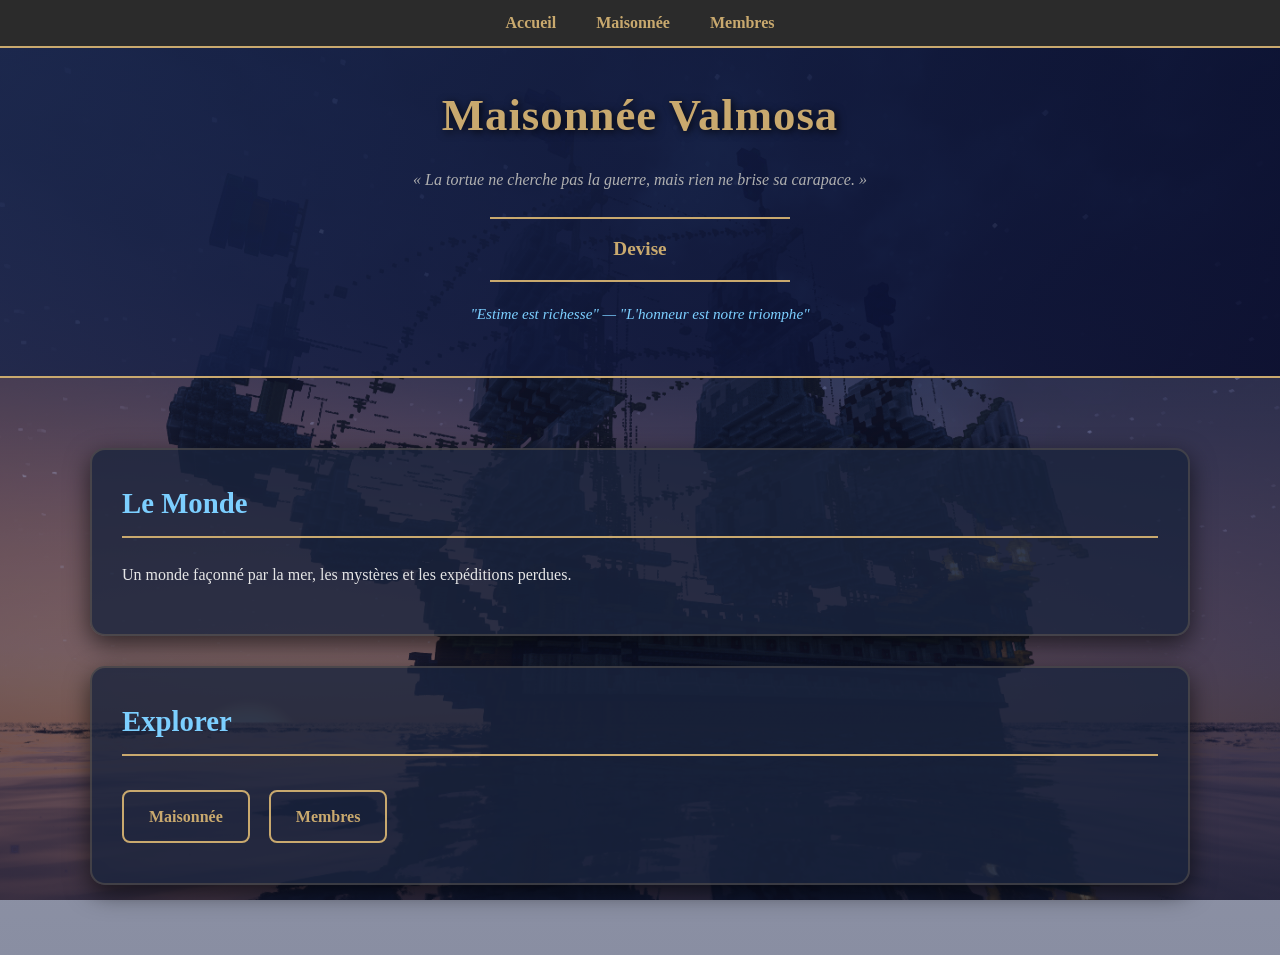
==== index.html @ f951213e "Remove empty line before 'Devise' section Removed an empty line before the 'Devise' section." ====
<!DOCTYPE html>
<html lang="fr">
<head>
    <meta charset="UTF-8">
    <title>Maisonnée Valmosa</title>
    <link rel="stylesheet" href="style.css">
</head>
<body class="home">

<nav>
    <ul>
        <li><a href="index.html">Accueil</a></li>
        <li><a href="maisonnee.html">Maisonnée</a></li>
        <li><a href="membres.html">Membres</a></li>
    </ul>
</nav>

<header class="hero">
    <h1>Maisonnée Valmosa</h1>
    <p>« La tortue ne cherche pas la guerre, mais rien ne brise sa carapace. »</p>
    
    <h2>Devise</h2>
    <p>"Estime est richesse" — "L'honneur est notre triomphe"</p>
</header>

<main>

<div class="card">
    <h2>Le Monde</h2>
    <p>Un monde façonné par la mer, les mystères et les expéditions perdues.</p>
</div>

<div class="card">
    <h2>Explorer</h2>
    <a class="btn" href="maisonnee.html">Maisonnée</a>
    <a class="btn" href="membres.html">Membres</a>
</div>

</main>

</body>
</html>
---- style.css ----
:root {
    --text-color: #e6e6e6;
    --accent-color: #c9a96e;
    --background-color-1: #000;
    --background-color-2: #2b2b2b;
    --section-background-color: #333b;
    --section-outline-color: #c9a96e33;
    --section-shadow: 0 0 15px rgba(0,0,0,0.5);
}

/* BASE */
body {
    margin: 0;
    font-family: Georgia, serif;
    color: var(--text-color);
    line-height: 1.6;
}

/* MENU */
nav {
    background-color: var(--background-color-2);
    position: fixed;
    top: 0;
    width: 100%;
    border-bottom: 2px solid var(--accent-color);
    z-index: 100;
}

nav ul {
    list-style: none;
    margin: 0;
    padding: 10px;
    display: flex;
    justify-content: center;
}

nav li {
    margin: 0 20px;
}

nav a {
    color: var(--accent-color);
    text-decoration: none;
    font-weight: bold;
    transition: color 0.3s ease;
}

nav a:hover {
    color: #f0d9a0;
}

/* HERO */
.hero {
    text-align: center;
    padding: 80px 20px 50px;
    background: linear-gradient(135deg, rgba(28,42,82,0.75), rgba(7,11,43,0.8));
    border-bottom: 2px solid var(--accent-color);
}

.hero h1 {
    font-size: 2.8em;
    color: var(--accent-color);
    margin: 0 0 15px 0;
    text-shadow: 2px 2px 8px rgba(0,0,0,0.8);
    letter-spacing: 1px;
}

.hero > p:first-of-type {
    font-size: 1em;
    color: #b0b0b0;
    font-style: italic;
    margin: 10px 0 25px 0;
}

.hero h2 {
    font-size: 1.2em;
    color: var(--accent-color);
    border: none;
    border-top: 2px solid var(--accent-color);
    border-bottom: 2px solid var(--accent-color);
    padding: 15px 0;
    margin: 20px auto;
    max-width: 300px;
}

.hero > p:last-of-type {
    font-size: 0.95em;
    color: #7ccfff;
    font-style: italic;
    margin: 15px 0 0 0;
}

/* CONTENU */
main {
    max-width: 1100px;
    margin: auto;
    padding: 40px 20px;
}

/* CARDS */
.card {
    background-color: rgba(25, 35, 60, 0.8);
    border: 2px solid var(--section-outline-color);
    border-radius: 15px;
    padding: 30px;
    margin: 30px auto;
    box-shadow: 0 8px 25px rgba(0,0,0,0.6);
    transition: transform 0.3s ease, box-shadow 0.3s ease;
}

.card:hover {
    transform: translateY(-5px);
    box-shadow: 0 12px 35px rgba(201, 169, 110, 0.3);
    border-color: var(--accent-color);
}

/* TITRES */
h2 {
    color: #7ccfff;
    border-bottom: 2px solid var(--accent-color);
    padding-bottom: 10px;
    margin-top: 0;
    font-size: 1.8em;
}

/* BOUTONS */
.btn {
    display: inline-block;
    padding: 12px 25px;
    margin: 10px 15px 10px 0;
    border: 2px solid var(--accent-color);
    border-radius: 8px;
    color: var(--accent-color);
    text-decoration: none;
    font-weight: bold;
    transition: all 0.3s ease;
    cursor: pointer;
}

.btn:hover {
    background-color: var(--accent-color);
    color: #000;
    transform: scale(1.05);
}

/* LIENS DANS LE TEXTE */
a {
    color: var(--text-color);
    text-decoration: underline;
    text-decoration-color: var(--accent-color);
    text-decoration-thickness: 2px;
    text-underline-offset: 3px;
    transition: color 0.3s ease;
}

a:hover {
    color: var(--accent-color);
}

/* BACKGROUND PAR PAGE */

body.home {
    background:
        linear-gradient(rgba(20,30,70,0.4), rgba(20,30,70,0.5)),
        url("images/home.png") center/cover no-repeat fixed;
}

body.maisonnee {
    background:
        linear-gradient(rgba(20,30,70,0.4), rgba(20,30,70,0.5)),
        url("images/maisonnee.png") center/cover no-repeat fixed;
}

body.membres {
    background:
        linear-gradient(rgba(20,30,70,0.4), rgba(20,30,70,0.5)),
        url("images/membres.png") center/cover no-repeat fixed;
}

/* PERSONNAGES */

body.character-edwardo {
    background:
        linear-gradient(rgba(10,20,40,0.5), rgba(10,20,40,0.6)),
        url("images/edwardo-bg.png") center/cover no-repeat fixed;
}

body.character-alessio {
    background:
        linear-gradient(rgba(10,20,40,0.5), rgba(10,20,40,0.6)),
        url("images/alessio-bg.png") center/cover no-repeat fixed;
}

body.character-rodrigo {
    background:
        linear-gradient(rgba(10,20,40,0.5), rgba(10,20,40,0.6)),
        url("images/rodrigo-bg.png") center/cover no-repeat fixed;
}

body.character-aurelio {
    background:
        linear-gradient(rgba(10,20,40,0.5), rgba(10,20,40,0.6)),
        url("images/aurelio-bg.png") center/cover no-repeat fixed;
}

body.character-alba {
    background:
        linear-gradient(rgba(10,20,40,0.5), rgba(10,20,40,0.6)),
        url("images/alba-bg.png") center/cover no-repeat fixed;
}

body.character-odal {
    background:
        linear-gradient(rgba(5,5,10,0.7), rgba(5,5,10,0.8)),
        url("images/odal-bg.png") center/cover no-repeat fixed;
}
/* GRILLE MEMBRES */
.member-list {
    display: grid;
    grid-template-columns: repeat(auto-fit, minmax(280px, 1fr));
    gap: 25px;
    margin: 40px 0;
}

/* CARTES MEMBRES */
.member-card {
    background: linear-gradient(135deg, rgba(25, 35, 60, 0.9), rgba(40, 50, 80, 0.85));
    border: 2px solid var(--section-outline-color);
    border-radius: 15px;
    padding: 30px;
    text-align: center;
    text-decoration: none;
    color: var(--text-color);
    transition: all 0.3s ease;
    cursor: pointer;
    position: relative;
    overflow: hidden;
}

.member-card::before {
    content: '';
    position: absolute;
    top: 0;
    left: -100%;
    width: 100%;
    height: 100%;
    background: linear-gradient(90deg, transparent, rgba(201,169,110,0.2), transparent);
    transition: left 0.5s ease;
}

.member-card:hover::before {
    left: 100%;
}

.member-card:hover {
    transform: translateY(-10px) scale(1.02);
    box-shadow: 0 15px 40px rgba(201, 169, 110, 0.4);
    border-color: var(--accent-color);
    background: linear-gradient(135deg, rgba(35, 45, 80, 0.95), rgba(50, 60, 100, 0.9));
}

/* ICÔNE MEMBRE */
.member-icon {
    font-size: 3.5em;
    margin: 15px 0;
    display: inline-block;
    transition: transform 0.3s ease;
}

.member-card:hover .member-icon {
    transform: scale(1.2) rotate(10deg);
}

/* NOM MEMBRE */
.member-card h3 {
    font-size: 1.5em;
    color: var(--accent-color);
    margin: 15px 0 8px;
}

/* RÔLE MEMBRE */
.member-role {
    font-size: 0.95em;
    color: #7ccfff;
    font-style: italic;
    margin: 0;
    text-decoration: none;
}

/* COULEURS PAR PERSONNAGE */
.member-edwardo:hover {
    border-color: #ffb347;
    box-shadow: 0 15px 40px rgba(255, 179, 71, 0.3);
}

.member-odal:hover {
    border-color: #9370db;
    box-shadow: 0 15px 40px rgba(147, 112, 219, 0.3);
}

.member-alba:hover {
    border-color: #20b2aa;
    box-shadow: 0 15px 40px rgba(32, 178, 170, 0.3);
}

.member-rodrigo:hover {
    border-color: #daa520;
    box-shadow: 0 15px 40px rgba(218, 165, 32, 0.3);
}

.member-alessio:hover {
    border-color: #87ceeb;
    box-shadow: 0 15px 40px rgba(135, 206, 235, 0.3);
}

.member-aurelio:hover {
    border-color: #ff6347;
    box-shadow: 0 15px 40px rgba(255, 99, 71, 0.3);
}
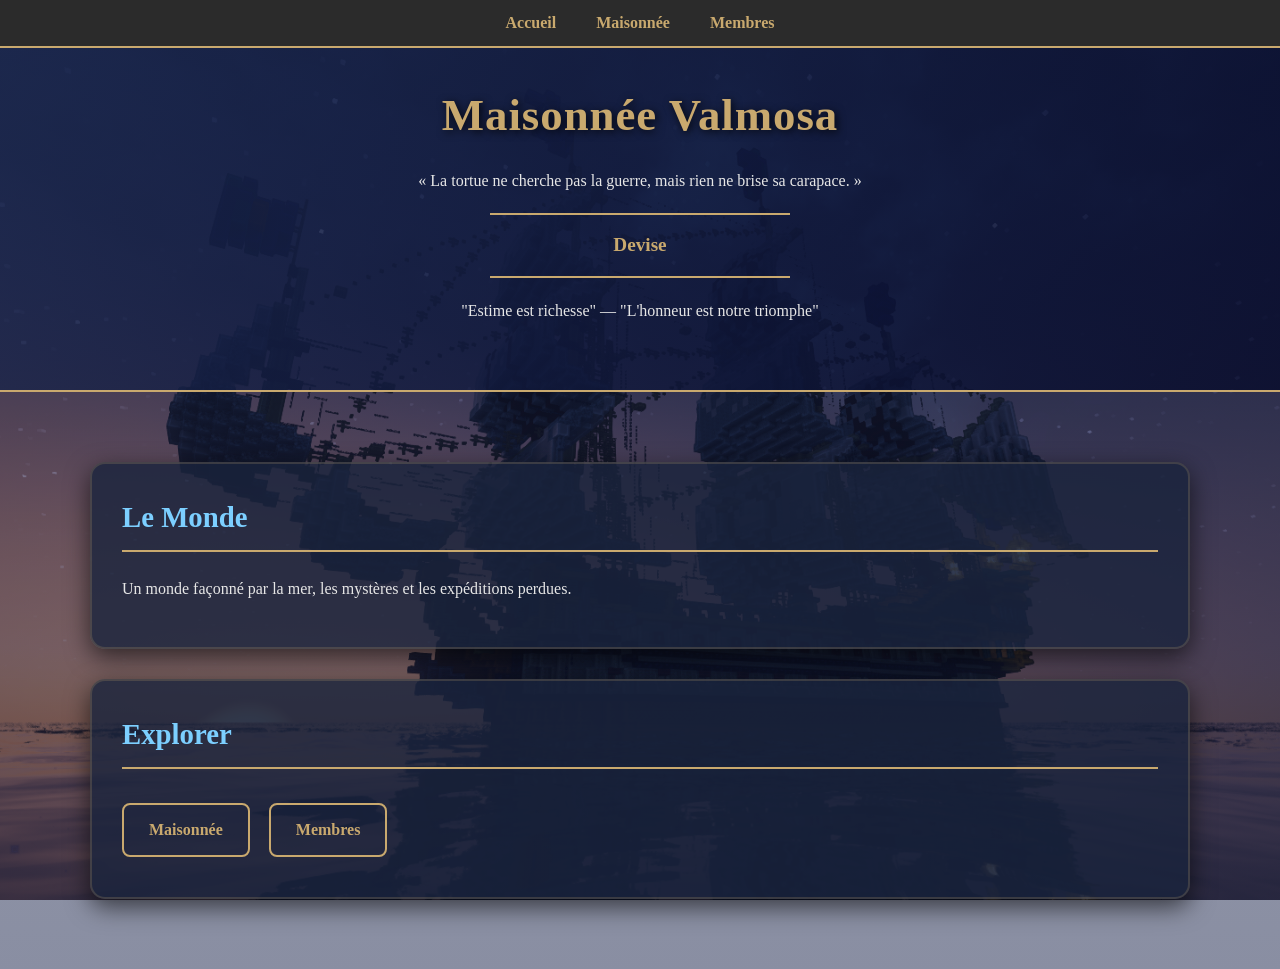
==== commit 681b4744: "Refactor header structure in index.html" ====
--- a/index.html
+++ b/index.html
@@ -16,11 +16,15 @@
 </nav>
 
 <header class="hero">
-    <h1>Maisonnée Valmosa</h1>
-    <p>« La tortue ne cherche pas la guerre, mais rien ne brise sa carapace. »</p>
+    <div class="hero-main">
+        <h1>Maisonnée Valmosa</h1>
+        <p>« La tortue ne cherche pas la guerre, mais rien ne brise sa carapace. »</p>
+    </div>
     
-    <h2>Devise</h2>
-    <p>"Estime est richesse" — "L'honneur est notre triomphe"</p>
+    <div class="hero-devise">
+        <h2>Devise</h2>
+        <p>"Estime est richesse" — "L'honneur est notre triomphe"</p>
+    </div>
 </header>
 
 <main>
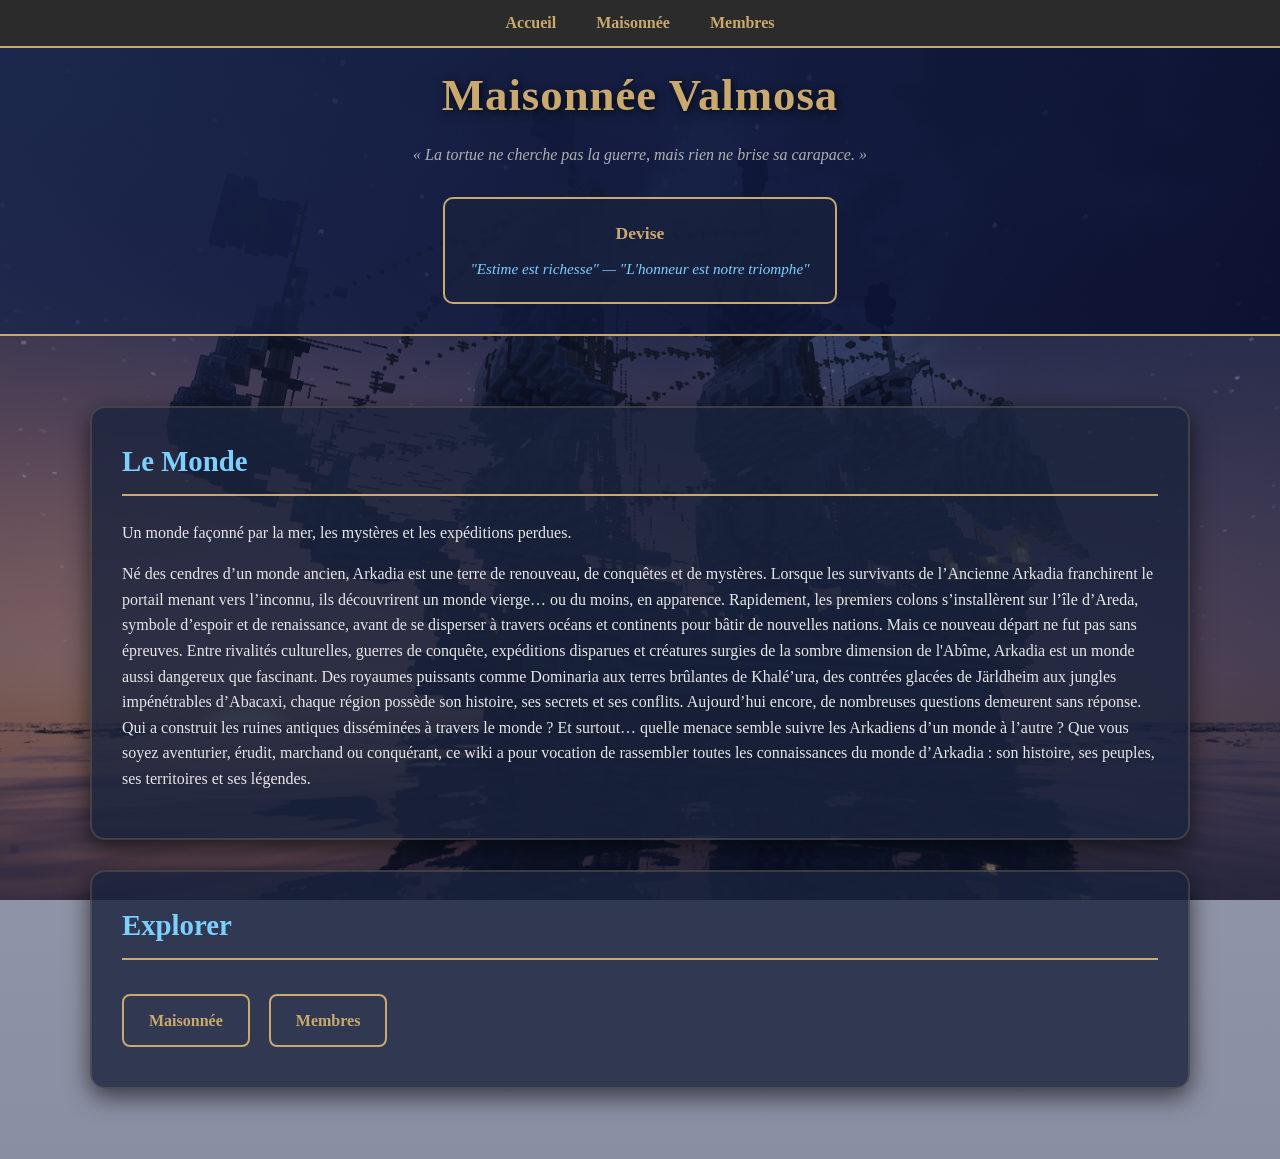
==== commit 5e90c2df: "Update index.html" ====
--- a/index.html
+++ b/index.html
@@ -32,6 +32,19 @@
 <div class="card">
     <h2>Le Monde</h2>
     <p>Un monde façonné par la mer, les mystères et les expéditions perdues.</p>
+    <p>Né des cendres d’un monde ancien, Arkadia est une terre de renouveau, de conquêtes et de mystères. Lorsque les survivants de l’Ancienne Arkadia franchirent le portail menant vers l’inconnu, ils découvrirent un monde vierge… ou du moins, en apparence. Rapidement, les premiers colons s’installèrent sur l’île d’Areda, symbole d’espoir et de renaissance, avant de se disperser à travers océans et continents pour bâtir de nouvelles nations.
+
+Mais ce nouveau départ ne fut pas sans épreuves.
+
+Entre rivalités culturelles, guerres de conquête, expéditions disparues et créatures surgies de la sombre dimension de l'Abîme, Arkadia est un monde aussi dangereux que fascinant. Des royaumes puissants comme Dominaria aux terres brûlantes de Khalé’ura, des contrées glacées de Järldheim aux jungles impénétrables d’Abacaxi, chaque région possède son histoire, ses secrets et ses conflits.
+
+Aujourd’hui encore, de nombreuses questions demeurent sans réponse.
+
+Qui a construit les ruines antiques disséminées à travers le monde ?
+
+Et surtout… quelle menace semble suivre les Arkadiens d’un monde à l’autre ?
+
+Que vous soyez aventurier, érudit, marchand ou conquérant, ce wiki a pour vocation de rassembler toutes les connaissances du monde d’Arkadia : son histoire, ses peuples, ses territoires et ses légendes.</p>
 </div>
 
 <div class="card">
--- a/style.css
+++ b/style.css
@@ -52,44 +52,59 @@
 /* HERO */
 .hero {
     text-align: center;
-    padding: 80px 20px 50px;
+    padding: 60px 20px 20px;
     background: linear-gradient(135deg, rgba(28,42,82,0.75), rgba(7,11,43,0.8));
     border-bottom: 2px solid var(--accent-color);
-}
-
-.hero h1 {
+    display: flex;
+    flex-direction: column;
+    gap: 20px;
+}
+
+/* SECTION PRINCIPALE DU HERO */
+.hero-main {
+    padding: 0;
+    margin: 0;
+}
+
+.hero-main h1 {
     font-size: 2.8em;
     color: var(--accent-color);
-    margin: 0 0 15px 0;
+    margin: 0 0 10px 0;
     text-shadow: 2px 2px 8px rgba(0,0,0,0.8);
     letter-spacing: 1px;
 }
 
-.hero > p:first-of-type {
+.hero-main p {
     font-size: 1em;
     color: #b0b0b0;
     font-style: italic;
-    margin: 10px 0 25px 0;
-}
-
-.hero h2 {
-    font-size: 1.2em;
+    margin: 0;
+}
+
+/* ENCADRÉ DEVISE */
+.hero-devise {
+    background: rgba(25, 35, 60, 0.7);
+    border: 2px solid var(--accent-color);
+    border-radius: 10px;
+    padding: 20px 25px;
+    margin: 10px auto;
+    max-width: 500px;
+}
+
+.hero-devise h2 {
+    font-size: 1.1em;
     color: var(--accent-color);
     border: none;
-    border-top: 2px solid var(--accent-color);
-    border-bottom: 2px solid var(--accent-color);
-    padding: 15px 0;
-    margin: 20px auto;
-    max-width: 300px;
-}
-
-.hero > p:last-of-type {
+    padding: 0;
+    margin: 0 0 10px 0;
+}
+
+.hero-devise p {
     font-size: 0.95em;
     color: #7ccfff;
     font-style: italic;
-    margin: 15px 0 0 0;
-}
-
+    margin: 0;
+}
 /* CONTENU */
 main {
     max-width: 1100px;
@@ -179,39 +194,41 @@
 
 /* PERSONNAGES */
 
+/* PERSONNAGES */
+
 body.character-edwardo {
     background:
-        linear-gradient(rgba(10,20,40,0.5), rgba(10,20,40,0.6)),
+        linear-gradient(rgba(10,20,40,0.2), rgba(10,20,40,0.3)),
         url("images/edwardo-bg.png") center/cover no-repeat fixed;
 }
 
 body.character-alessio {
     background:
-        linear-gradient(rgba(10,20,40,0.5), rgba(10,20,40,0.6)),
+        linear-gradient(rgba(10,20,40,0.2), rgba(10,20,40,0.3)),
         url("images/alessio-bg.png") center/cover no-repeat fixed;
 }
 
 body.character-rodrigo {
     background:
-        linear-gradient(rgba(10,20,40,0.5), rgba(10,20,40,0.6)),
+        linear-gradient(rgba(10,20,40,0.2), rgba(10,20,40,0.3)),
         url("images/rodrigo-bg.png") center/cover no-repeat fixed;
 }
 
 body.character-aurelio {
     background:
-        linear-gradient(rgba(10,20,40,0.5), rgba(10,20,40,0.6)),
+        linear-gradient(rgba(10,20,40,0.2), rgba(10,20,40,0.3)),
         url("images/aurelio-bg.png") center/cover no-repeat fixed;
 }
 
 body.character-alba {
     background:
-        linear-gradient(rgba(10,20,40,0.5), rgba(10,20,40,0.6)),
+        linear-gradient(rgba(10,20,40,0.2), rgba(10,20,40,0.3)),
         url("images/alba-bg.png") center/cover no-repeat fixed;
 }
 
 body.character-odal {
     background:
-        linear-gradient(rgba(5,5,10,0.7), rgba(5,5,10,0.8)),
+        linear-gradient(rgba(5,5,10,0.2), rgba(5,5,10,0.3)),
         url("images/odal-bg.png") center/cover no-repeat fixed;
 }
 /* GRILLE MEMBRES */
@@ -317,3 +334,101 @@
     border-color: #ff6347;
     box-shadow: 0 15px 40px rgba(255, 99, 71, 0.3);
 }
+/* FEUILLE PERSONNAGE */
+.character-sheet {
+    display: grid;
+    grid-template-columns: 300px 1fr;
+    gap: 40px;
+    align-items: start;
+}
+
+.character-info {
+    text-align: center;
+    position: sticky;
+    top: 100px;
+}
+
+/* IMAGE PORTRAIT PAGE PERSO */
+.character-portrait {
+    width: 300px;
+    height: 400px;
+    border: 3px solid var(--accent-color);
+    border-radius: 10px;
+    object-fit: cover;
+    object-position: center;
+    box-shadow: 0 8px 25px rgba(0,0,0,0.6);
+    display: block;
+    margin-bottom: 20px;
+}
+
+.character-info p {
+    font-size: 1.1em;
+    color: #7ccfff;
+    margin-top: 20px;
+}
+
+.character-content {
+    display: flex;
+    flex-direction: column;
+    gap: 20px;
+}
+
+/* AVATAR TETE CIRCULAIRE PAGE MEMBRES */
+.member-avatar {
+    width: 150px;
+    height: 150px;
+    border-radius: 50%;
+    border: 3px solid var(--accent-color);
+    margin: 15px auto;
+    object-fit: cover;
+    object-position: center top;
+    display: block;
+    box-shadow: 0 6px 15px rgba(0,0,0,0.5);
+    transition: transform 0.3s ease;
+}
+
+.member-card:hover .member-avatar {
+    transform: scale(1.1);
+}
+
+/* RESPONSIVE */
+@media (max-width: 768px) {
+    .character-sheet {
+        grid-template-columns: 1fr;
+    }
+    
+    .character-info {
+        position: static;
+    }
+    
+    .character-portrait {
+        width: 100%;
+        height: auto;
+        max-width: 300px;
+        margin: 0 auto 20px;
+    }
+}
+/* BACKGROUND PERSONNAGE - IMAGE CENTRALISÉE */
+body[class*="character-"] {
+    background-attachment: fixed;
+    background-position: center;
+    background-size: contain;
+    background-repeat: no-repeat;
+}
+
+/* OVERLAY POUR MEILLEURE LISIBILITÉ - FOND FONCÉ RÉELLEMENT */
+body[class*="character-"] {
+    background-color: #000 !important;
+}
+/*body[class*="character-"]::before {
+    content: '';
+    position: fixed;
+    top: 0;
+    left: 0;
+    width: 100%;
+    height: 100%;
+    background: radial-gradient(circle at center, rgba(20,30,70,0.2) 0%, rgba(5,5,10,0.85) 100%);
+    pointer-events: none;
+    z-index: 1;
+}
+*/
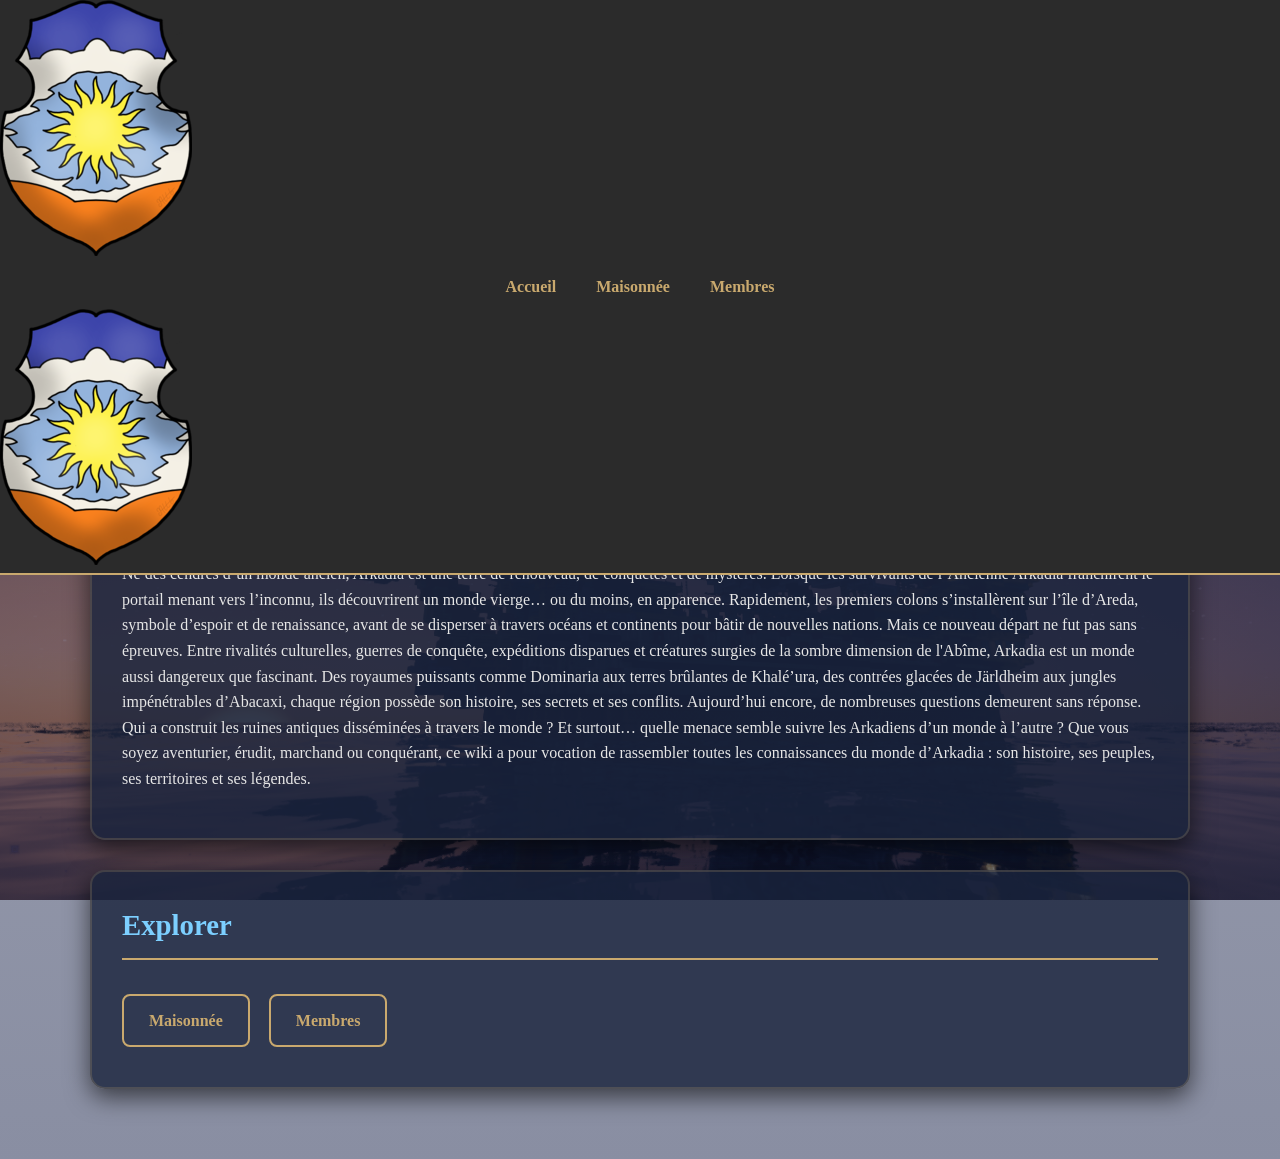
==== commit cb513ac4: "Update index.html" ====
--- a/index.html
+++ b/index.html
@@ -1,20 +1,25 @@
 <!DOCTYPE html>
 <html lang="fr">
 <head>
+    <link rel="icon" href="images/favicon.ico">
+    <link rel="apple-touch-icon" href="images/favicon.png">
     <meta charset="UTF-8">
     <title>Maisonnée Valmosa</title>
     <link rel="stylesheet" href="style.css">
 </head>
 <body class="home">
 
-<nav>
+<nav class="main-nav">
+    <img src="images/favicon.ico" class="nav-logo left">
+
     <ul>
         <li><a href="index.html">Accueil</a></li>
         <li><a href="maisonnee.html">Maisonnée</a></li>
         <li><a href="membres.html">Membres</a></li>
     </ul>
+
+    <img src="images/favicon.ico" class="nav-logo right">
 </nav>
-
 <header class="hero">
     <div class="hero-main">
         <h1>Maisonnée Valmosa</h1>
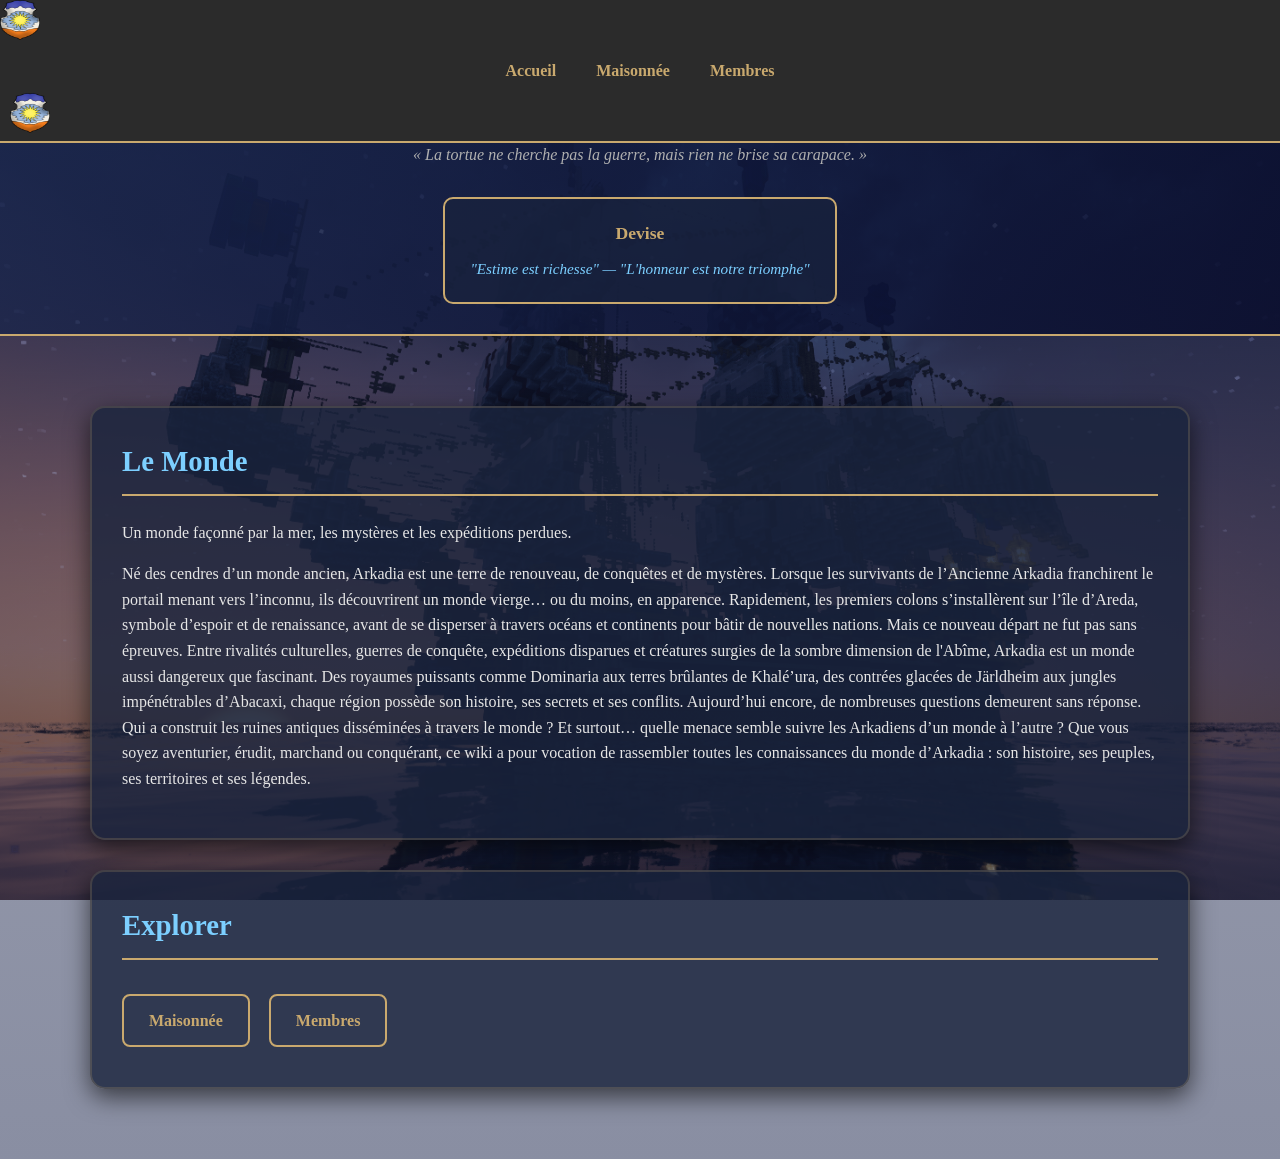
==== commit 252ab2bf: "Update index.html" ====
--- a/index.html
+++ b/index.html
@@ -9,7 +9,7 @@
 </head>
 <body class="home">
 
-<nav class="main-nav">
+<nav>
     <img src="images/favicon.ico" class="nav-logo left">
 
     <ul>
--- a/style.css
+++ b/style.css
@@ -432,3 +432,41 @@
     z-index: 1;
 }
 */
+.main-nav {
+    position: fixed;
+    top: 0;
+    width: 100%;
+    background-color: var(--background-color-2);
+    border-bottom: 2px solid var(--accent-color);
+    display: flex;
+    align-items: center;
+    justify-content: space-between;
+    padding: 5px 20px;
+    z-index: 100;
+}
+
+.main-nav ul {
+    list-style: none;
+    display: flex;
+    gap: 20px;
+    margin: 0;
+    padding: 0;
+}
+
+/* LOGOS */
+.nav-logo {
+    width: 40px;
+    height: 40px;
+    transition: transform 0.3s ease;
+}
+
+.nav-logo:hover {
+    transform: rotate(10deg) scale(1.1);
+}
+.nav-logo.left {
+    margin-right: 10px;
+}
+
+.nav-logo.right {
+    margin-left: 10px;
+}
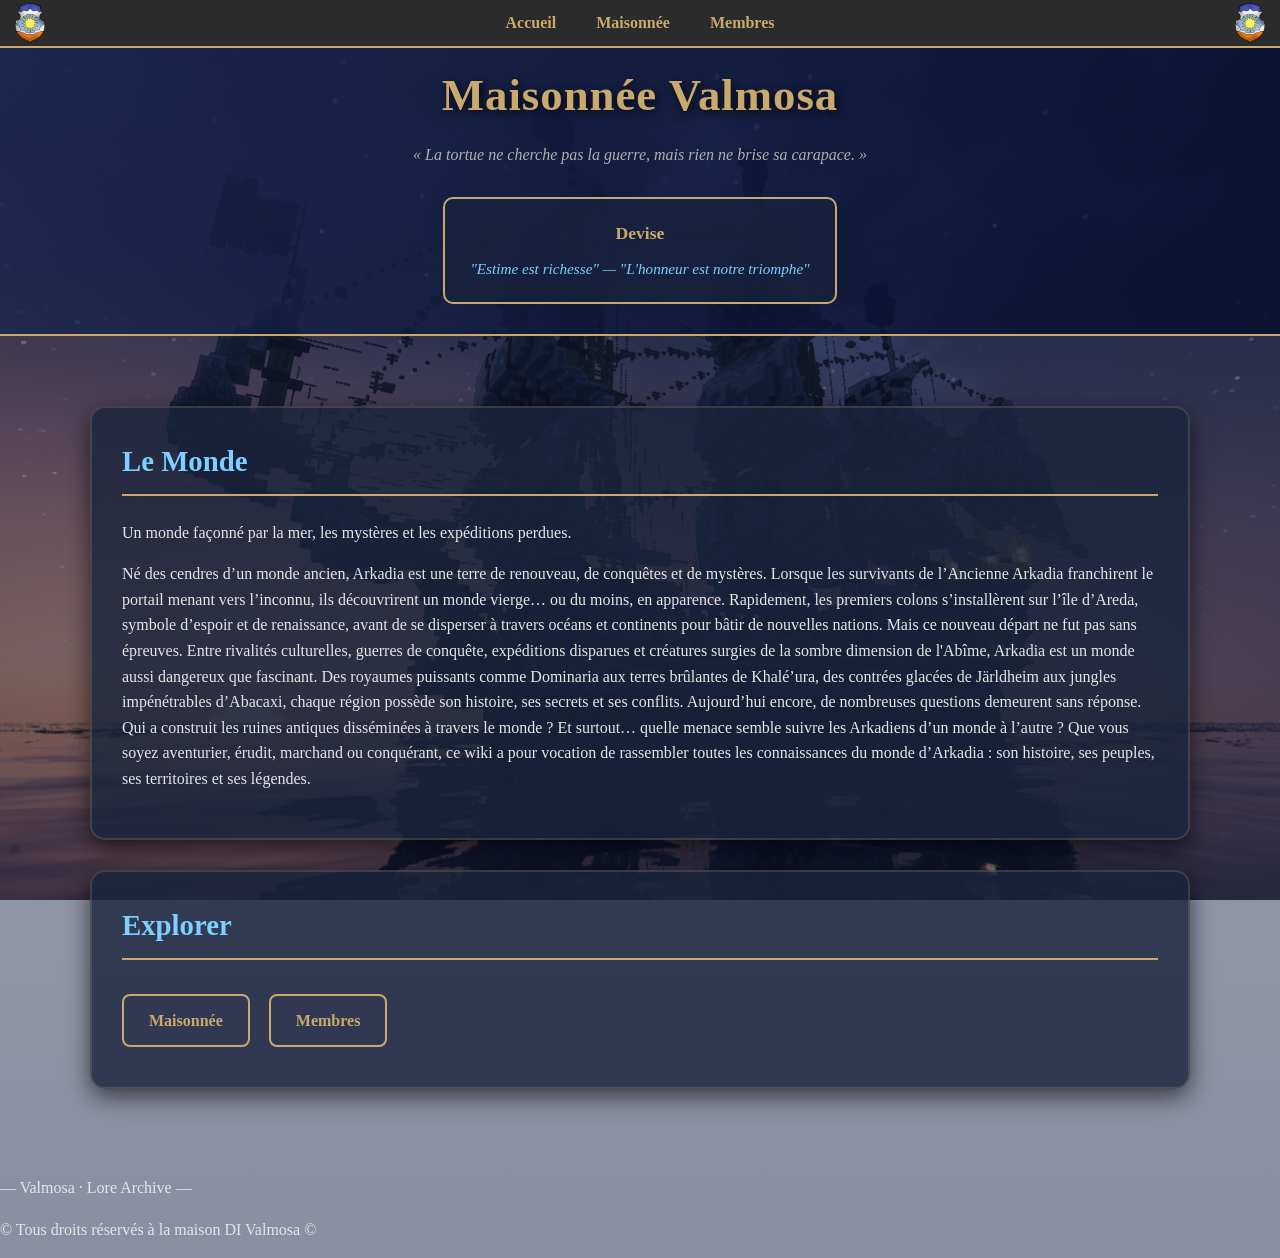
==== commit 5c60d103: "Update index.html" ====
--- a/index.html
+++ b/index.html
@@ -59,6 +59,9 @@
 </div>
 
 </main>
-
+<footer>
+    <p>— Valmosa · Lore Archive —</p>
+    <p>© Tous droits réservés à la maison DI Valmosa ©</p>
+</footer>
 </body>
 </html>
--- a/style.css
+++ b/style.css
@@ -453,20 +453,62 @@
     padding: 0;
 }
 
-/* LOGOS */
+/* Permet d'ajouter les logos sans casser le menu */
+nav {
+    display: flex;
+    align-items: center;
+}
+
+/* Le menu prend toute la place et reste centré */
+nav ul {
+    flex: 1;
+}
+
+/* Logos */
 .nav-logo {
     width: 40px;
     height: 40px;
-    transition: transform 0.3s ease;
-}
-
-.nav-logo:hover {
-    transform: rotate(10deg) scale(1.1);
-}
-.nav-logo.left {
+    object-fit: contain;
+    margin: 0 15px;
+}
+.nav-logo:first-child {
+    margin-left: 10px;
+}
+
+.nav-logo:last-child {
     margin-right: 10px;
 }
-
-.nav-logo.right {
-    margin-left: 10px;
-}
+/* GALERIE */
+.gallery {
+    display: grid;
+    grid-template-columns: repeat(auto-fit, minmax(250px, 1fr));
+    gap: 25px;
+    margin-top: 40px;
+}
+
+.gallery-item {
+    background: rgba(25, 35, 60, 0.8);
+    border: 2px solid var(--section-outline-color);
+    border-radius: 12px;
+    overflow: hidden;
+    text-align: center;
+    transition: transform 0.3s ease, box-shadow 0.3s ease;
+}
+
+.gallery-item img {
+    width: 100%;
+    height: 200px;
+    object-fit: cover;
+}
+
+.gallery-item p {
+    padding: 15px;
+    font-style: italic;
+    color: #7ccfff;
+}
+
+.gallery-item:hover {
+    transform: scale(1.03);
+    box-shadow: 0 10px 30px rgba(201,169,110,0.3);
+    border-color: var(--accent-color);
+}
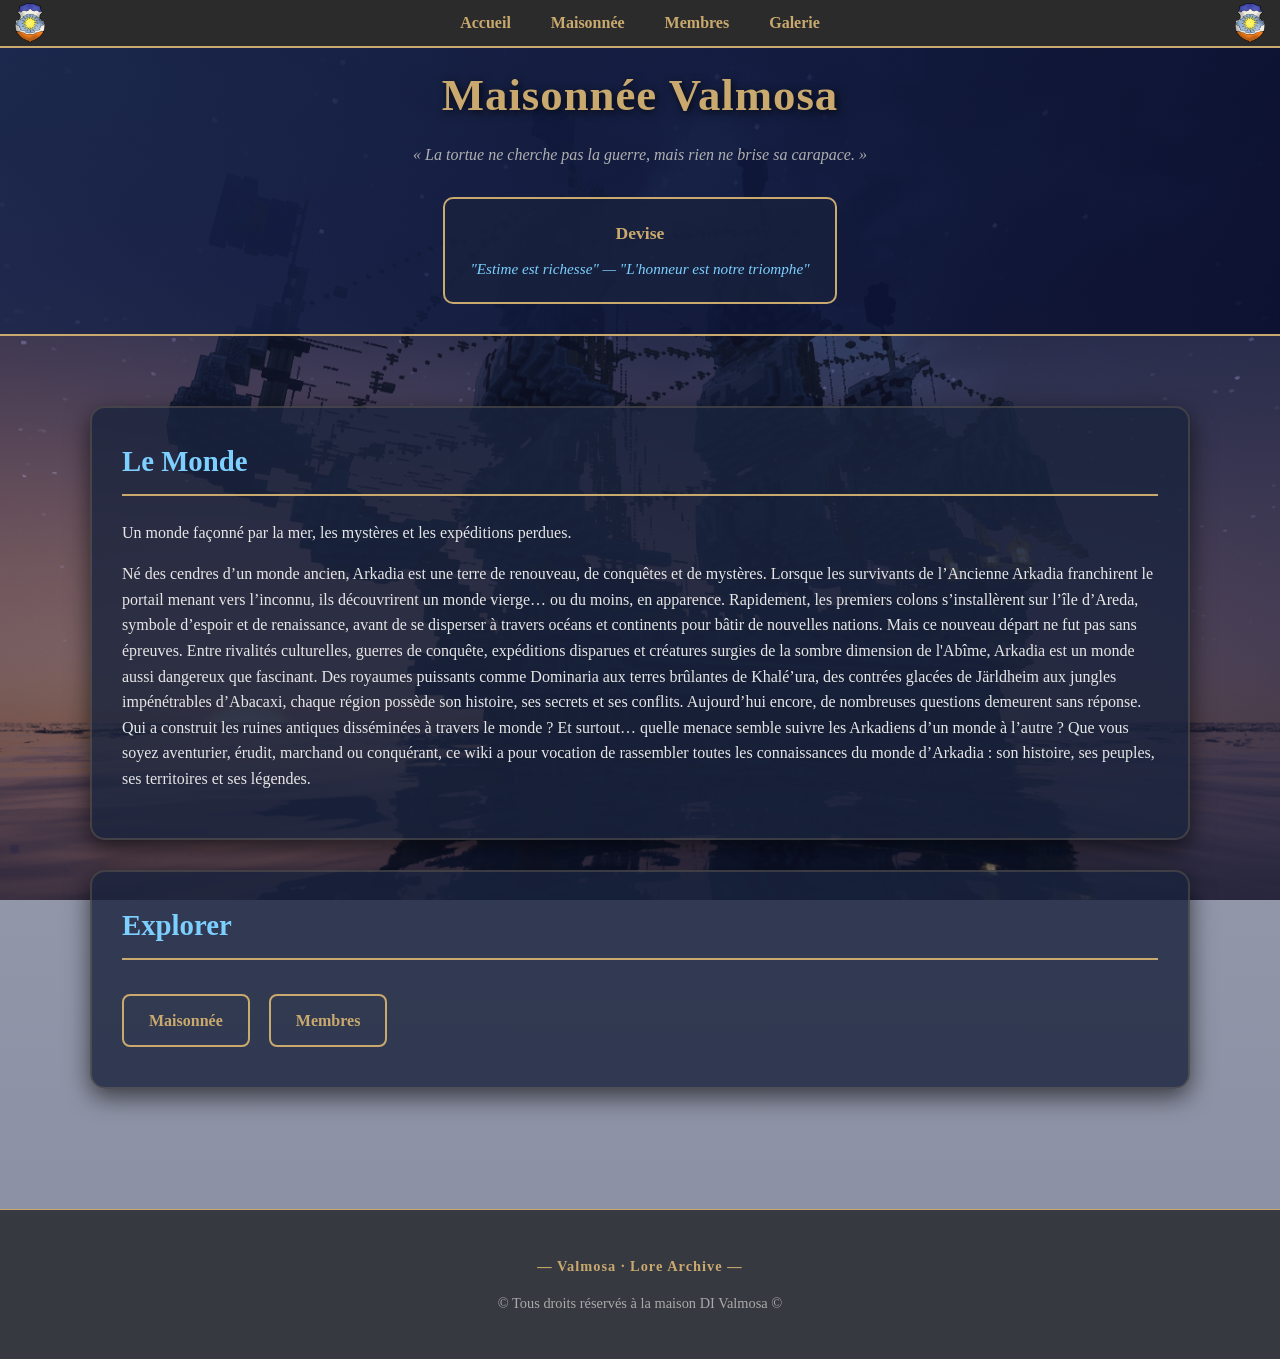
==== commit ac5d7a60: "Update index.html" ====
--- a/index.html
+++ b/index.html
@@ -16,6 +16,7 @@
         <li><a href="index.html">Accueil</a></li>
         <li><a href="maisonnee.html">Maisonnée</a></li>
         <li><a href="membres.html">Membres</a></li>
+        <li><a href="galerie.html">Galerie</a></li>
     </ul>
 
     <img src="images/favicon.ico" class="nav-logo right">
--- a/style.css
+++ b/style.css
@@ -512,3 +512,18 @@
     box-shadow: 0 10px 30px rgba(201,169,110,0.3);
     border-color: var(--accent-color);
 }
+footer {
+    text-align: center;
+    padding: 30px 20px;
+    margin-top: 50px;
+    background: rgba(0,0,0,0.6);
+    border-top: 1px solid var(--accent-color);
+    font-size: 0.9em;
+    color: #aaa;
+}
+
+footer p:first-child {
+    color: var(--accent-color);
+    font-weight: bold;
+    letter-spacing: 1px;
+}
